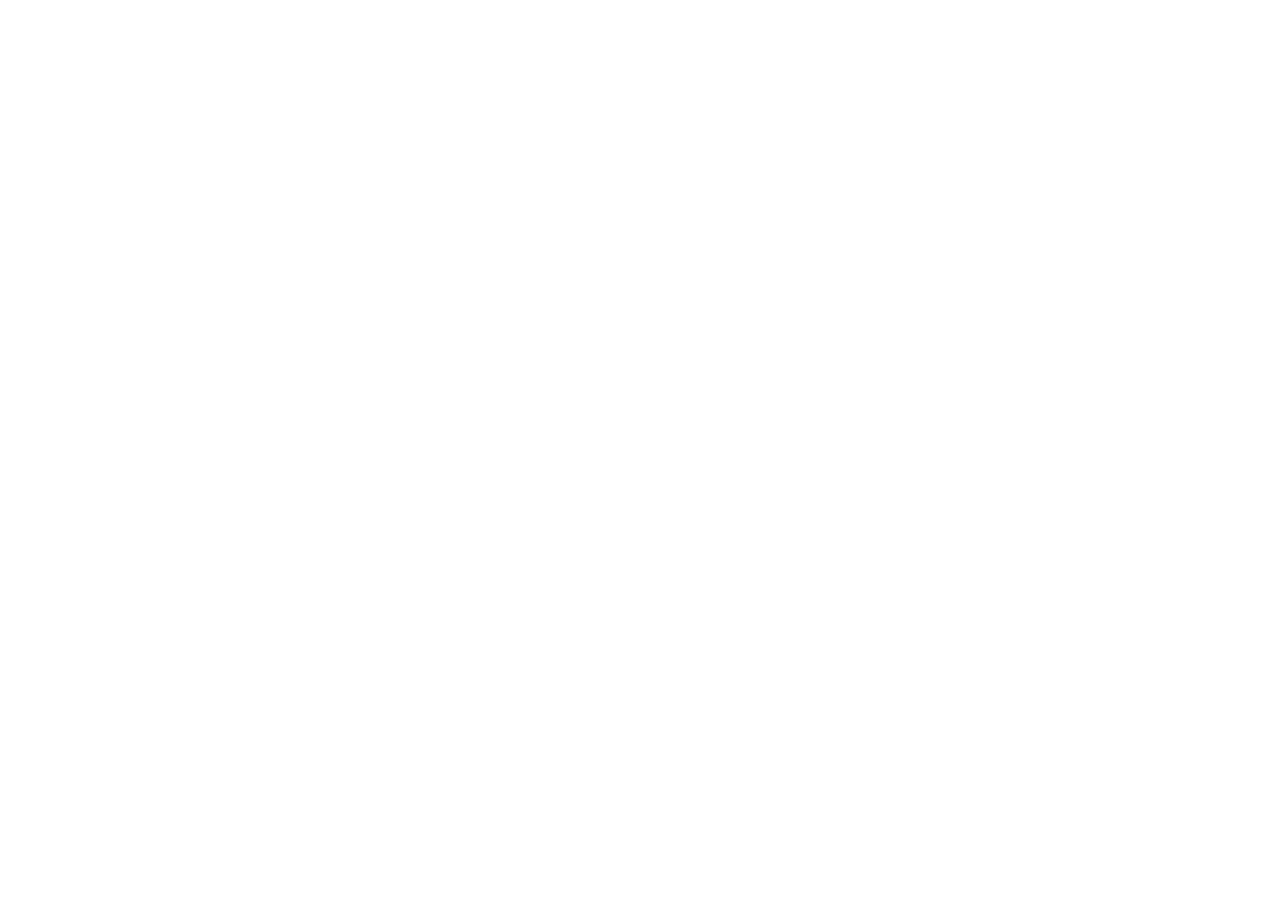
==== index.html @ 2dd249d5 "I started pseudo coding" ====
<!DOCTYPE html>
<html lang="en">
<head>
    <meta charset="UTF-8">
    <meta http-equiv="X-UA-Compatible" content="IE=edge">
    <meta name="viewport" content="width=device-width, initial-scale=1.0">
    <title>Document</title>
</head>
<body>
    
</body>
</html>
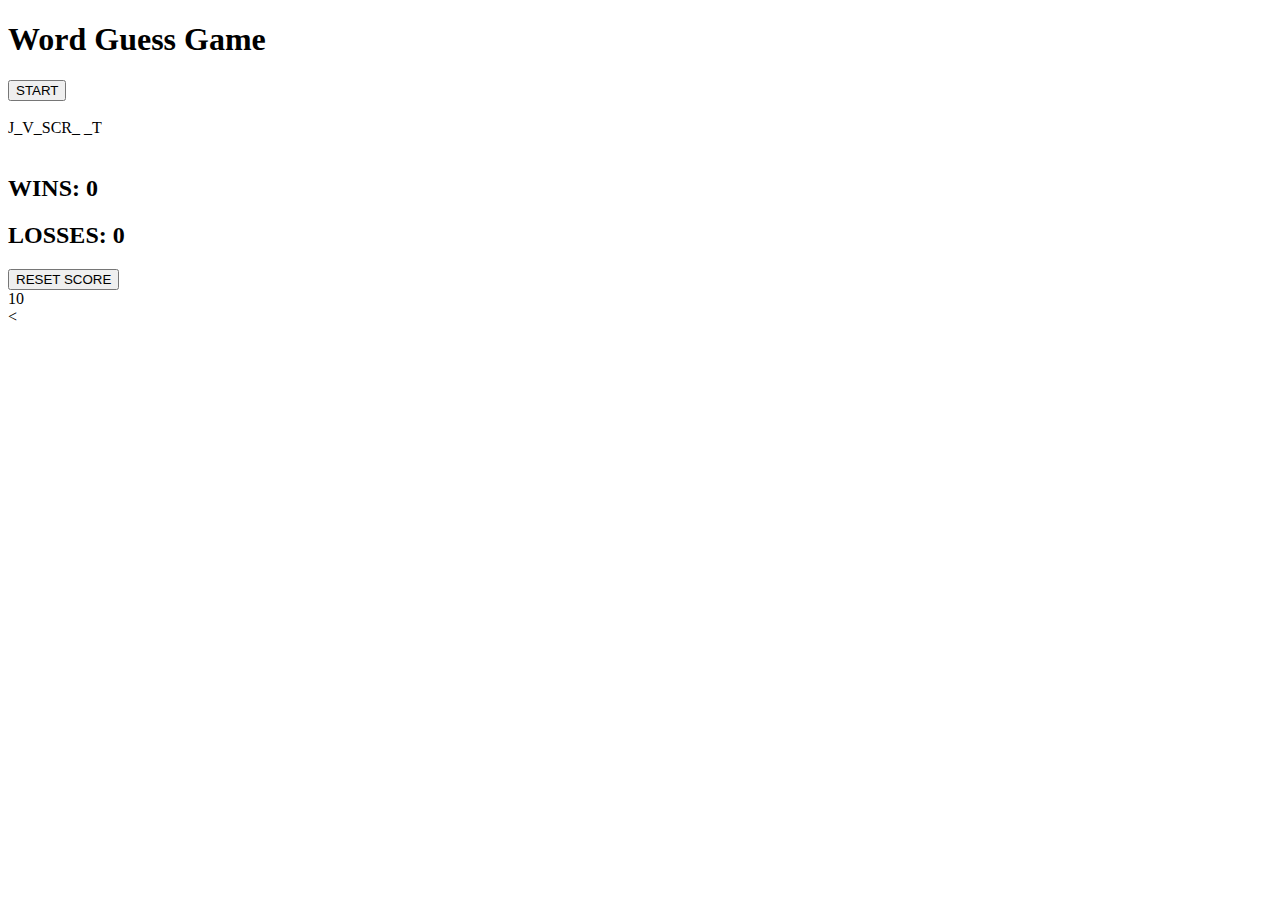
==== commit c77d389e: "i worked on the index.html" ====
--- a/index.html
+++ b/index.html
@@ -4,9 +4,43 @@
     <meta charset="UTF-8">
     <meta http-equiv="X-UA-Compatible" content="IE=edge">
     <meta name="viewport" content="width=device-width, initial-scale=1.0">
-    <title>Document</title>
+    <title>CSS Box Styling</title>
+    <link rel="stylesheet" href="./asset/css/style.css"
 </head>
+
 <body>
-    
+    <header>
+        <h1 class= "page-title">Word Guess Game</h1>
+        <button class="start-button">START</button> 
+    </header>
+
+
+<section>
+    <br><div class="card-box-1">
+        <div class="word-blank">J_V_SCR_ _T</div>
+    <br></div>
+</section>
+
+<section>
+    <div class="card-box-2">
+        <div class="result-card"</div>
+            <h2> WINS: <span class="win">0</span></h2>
+            <h2> LOSSES: <span class="lose">0</span></h2>
+                <button class="reset-btn"> RESET SCORE </button>
+    </div>
+
+    <div class="timer-card">
+        <div class="timer-text">
+            <div class="timer-counter">10</div>
+                <
+        </div>
+    </div>
+</section>
+
+
+
 </body>
+
+
+<script src="./asset/js/script.js"></script>
 </html>
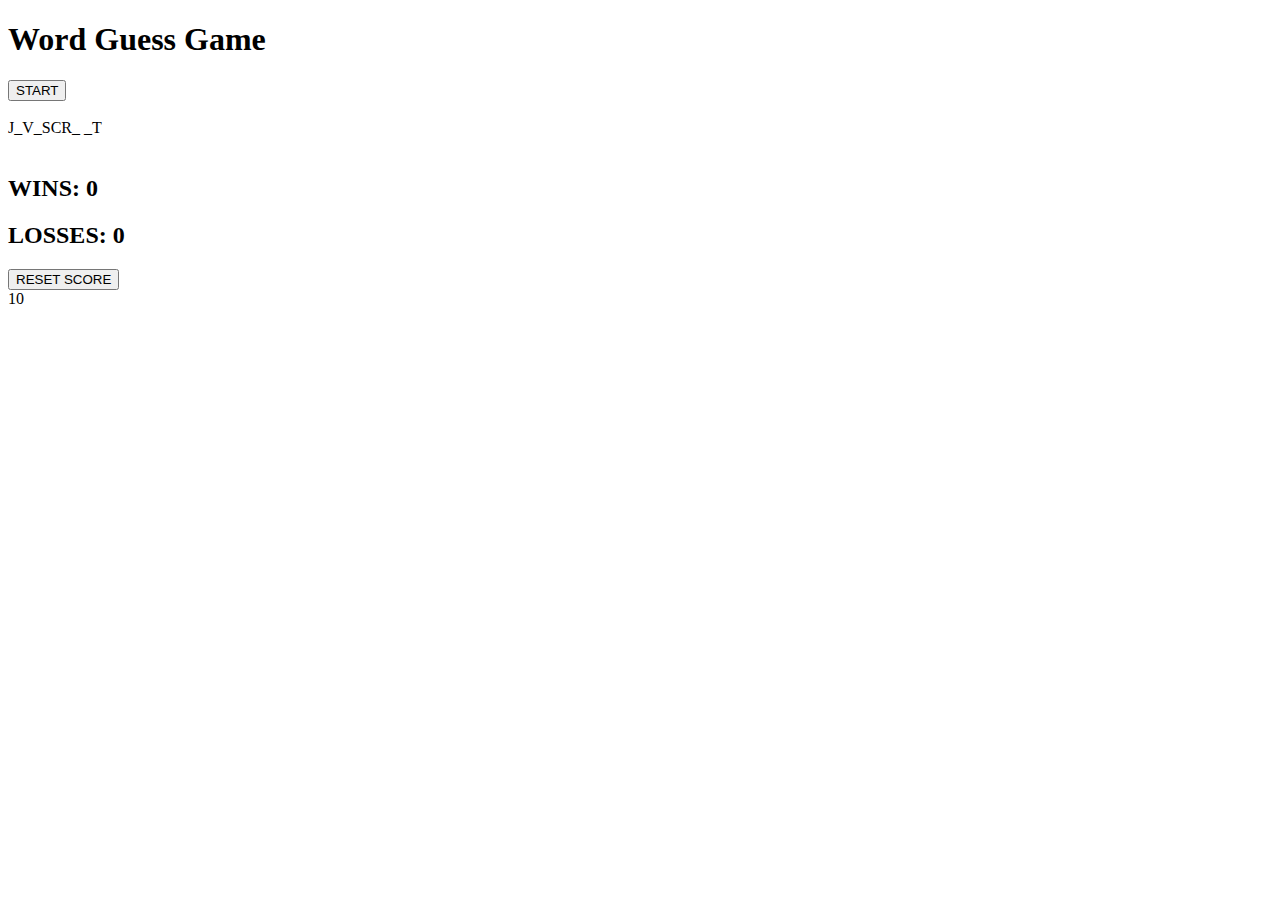
==== commit 5d737544: "i added more to my index.html" ====
--- a/index.html
+++ b/index.html
@@ -32,7 +32,7 @@
     <div class="timer-card">
         <div class="timer-text">
             <div class="timer-counter">10</div>
-                <
+                
         </div>
     </div>
 </section>
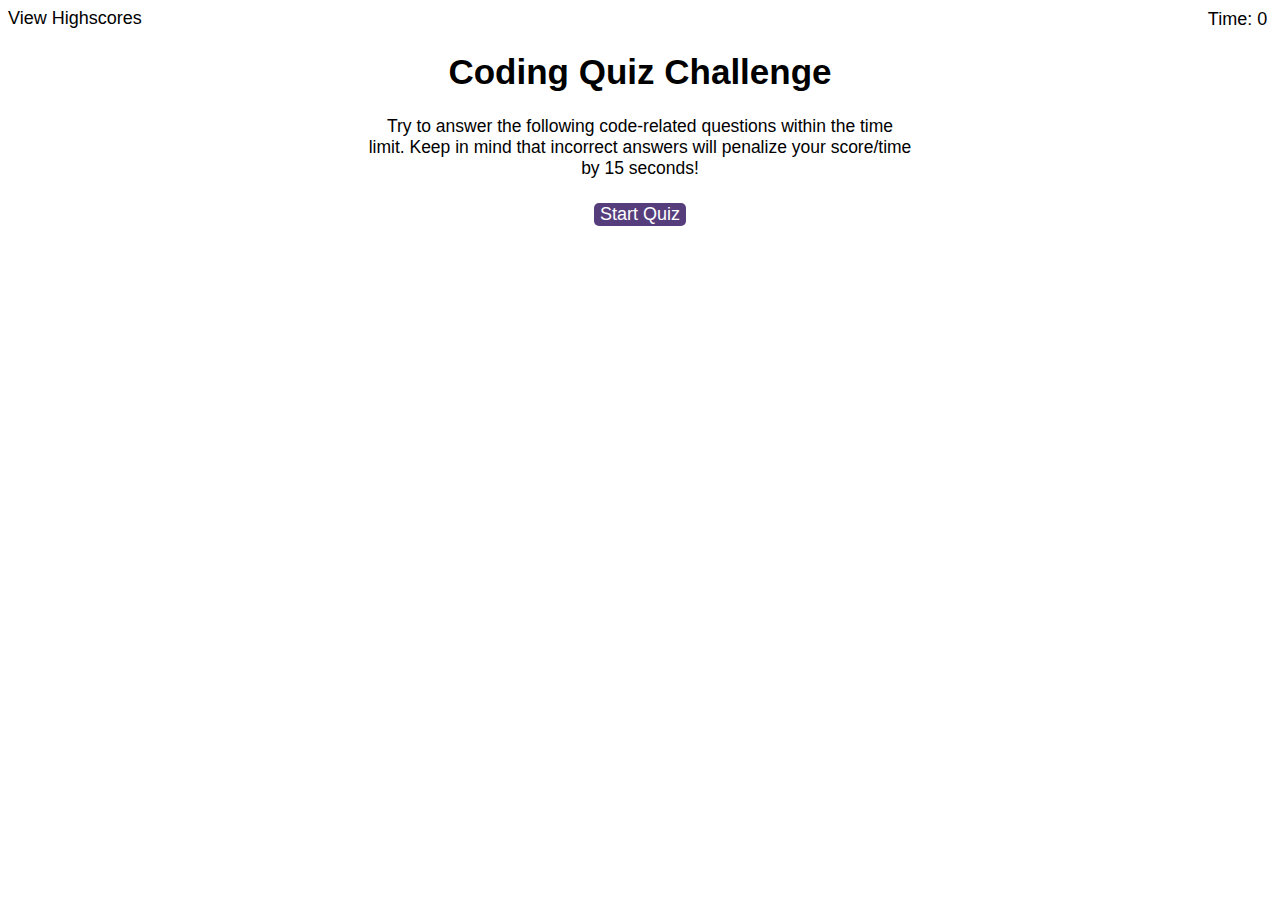
==== commit b5f419f1: "worked on pseudo code, html and js" ====
--- a/index.html
+++ b/index.html
@@ -4,43 +4,36 @@
     <meta charset="UTF-8">
     <meta http-equiv="X-UA-Compatible" content="IE=edge">
     <meta name="viewport" content="width=device-width, initial-scale=1.0">
-    <title>CSS Box Styling</title>
+    <title>Coding Quiz </title>
     <link rel="stylesheet" href="./asset/css/style.css"
 </head>
 
+
 <body>
+
     <header>
-        <h1 class= "page-title">Word Guess Game</h1>
-        <button class="start-button">START</button> 
-    </header>
+        <div class="highscore-btn"> View Highscores </div>
+        <div class="timer"> Time: 0 </div>
+    </header>  
 
+    <div class="container">
 
-<section>
-    <br><div class="card-box-1">
-        <div class="word-blank">J_V_SCR_ _T</div>
-    <br></div>
-</section>
+        <h1 id= "page-title">Coding Quiz Challenge</h1>
+    <p>
+        Try to answer the following code-related questions within the time <br>
+         limit. Keep in mind that incorrect answers will penalize your score/time <br> by 15 seconds!
+    </p>
+    
+    <button id="start-btn">Start Quiz</button> 
 
-<section>
-    <div class="card-box-2">
-        <div class="result-card"</div>
-            <h2> WINS: <span class="win">0</span></h2>
-            <h2> LOSSES: <span class="lose">0</span></h2>
-                <button class="reset-btn"> RESET SCORE </button>
-    </div>
+</div>
 
-    <div class="timer-card">
-        <div class="timer-text">
-            <div class="timer-counter">10</div>
-                
-        </div>
-    </div>
-</section>
-
+<div id="questions"></div>
 
 
 </body>
 
+<script src="./asset/js/logic.js"></script>
+<script src="./asset/js/scores.js"></script>
 
-<script src="./asset/js/script.js"></script>
 </html>
--- a/asset/css/style.css
+++ b/asset/css/style.css
@@ -0,0 +1,42 @@
+body{
+    text-align: center;
+
+}
+
+#page-title{
+    font-family:Arial, Helvetica, sans-serif;
+    font-size: 35px;
+}
+
+p{  
+    font-family:Arial, Helvetica, sans-serif;
+    font-size: 17.5px;
+}
+
+#start-btn{
+    color: white;
+    background-color: #563d7c;
+    font-size: 18px;
+    border: none;
+    border-radius: 5px;
+    margin-top: 7px;
+    transition: background-color 0.1s;
+}
+
+button:hover{background-color: #8570a5}
+
+.highscore-btn{
+    font-family: Arial, Helvetica, sans-serif;
+    display:flex;
+    font-size: 18px;
+}
+
+.timer{
+    font-family: Arial, Helvetica, sans-serif;
+    position: absolute;
+    top: 1%;
+    right: 1%;
+    font-size: 18px;
+
+}
+ 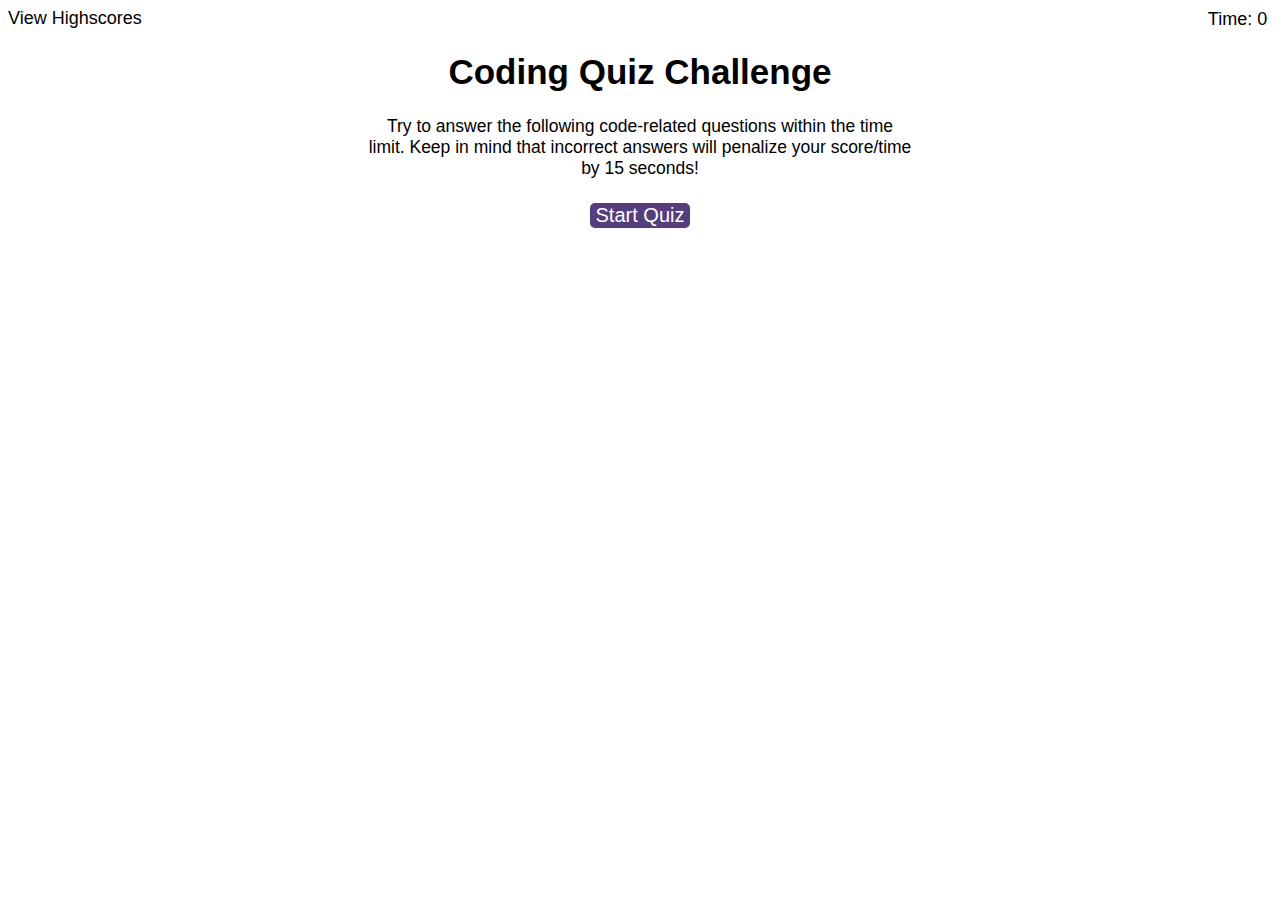
==== commit 9a8040a6: "worked on adding the first question to my quiz" ====
--- a/index.html
+++ b/index.html
@@ -30,8 +30,8 @@
 
 <div id="questions"></div>
 
+</body>
 
-</body>
 
 <script src="./asset/js/logic.js"></script>
 <script src="./asset/js/scores.js"></script>
--- a/asset/css/style.css
+++ b/asset/css/style.css
@@ -1,6 +1,5 @@
 body{
     text-align: center;
-
 }
 
 #page-title{
@@ -16,14 +15,14 @@
 #start-btn{
     color: white;
     background-color: #563d7c;
-    font-size: 18px;
+    font-size: 20px;
     border: none;
     border-radius: 5px;
     margin-top: 7px;
     transition: background-color 0.1s;
 }
 
-button:hover{background-color: #8570a5}
+#start-btn:hover{background-color: #8570a5}
 
 .highscore-btn{
     font-family: Arial, Helvetica, sans-serif;
@@ -37,6 +36,21 @@
     top: 1%;
     right: 1%;
     font-size: 18px;
+}
 
-}
+.optionButton{
+    background-color: #563d7c;
+    color: white;
+    list-style-position: inside;
+    font-size: 18px;
+    padding: 2px;
+    width: 100px;
+    border-radius: 8px;
+    margin: auto;
+    margin-bottom: 8px;
+    
+ }
+
+ .optionButton:hover{background-color: #8570a5}
+
  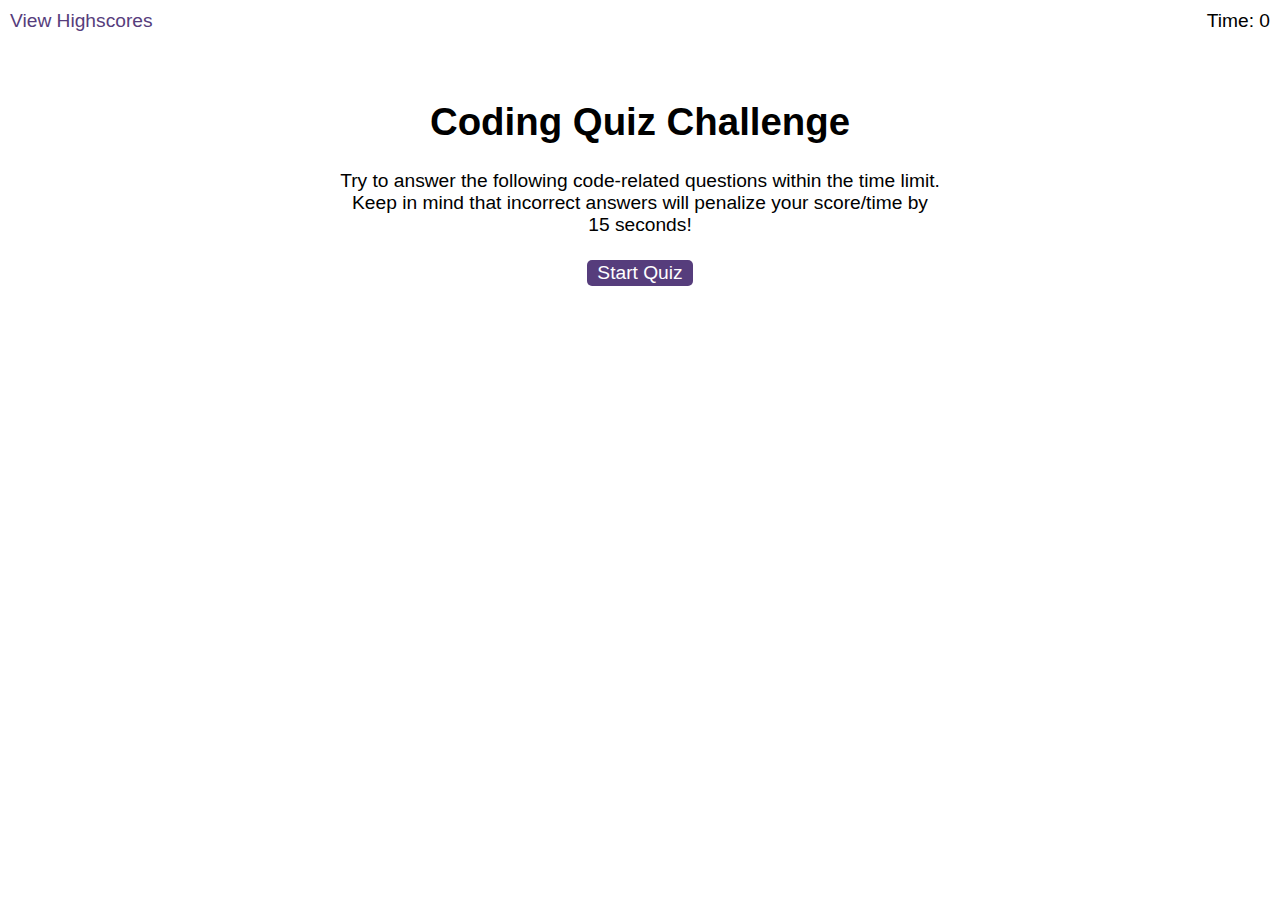
==== commit ea4039c9: "typing up the solution sheet" ====
--- a/index.html
+++ b/index.html
@@ -1,39 +1,49 @@
 <!DOCTYPE html>
 <html lang="en">
-<head>
-    <meta charset="UTF-8">
-    <meta http-equiv="X-UA-Compatible" content="IE=edge">
-    <meta name="viewport" content="width=device-width, initial-scale=1.0">
-    <title>Coding Quiz </title>
-    <link rel="stylesheet" href="./asset/css/style.css"
-</head>
+  <head>
+    <meta charset="UTF-8" />
+    <meta name="viewport" content="width=device-width, initial-scale=1.0" />
+    <meta http-equiv="X-UA-Compatible" content="ie=edge" />
+    <title>Coding Quiz</title>
 
+    <link rel="stylesheet" href="./asset/css/style.css" />
+  </head>
 
-<body>
+  <body>
+    <div class="scores"><a href="highscores.html">View Highscores</a></div>
 
-    <header>
-        <div class="highscore-btn"> View Highscores </div>
-        <div class="timer"> Time: 0 </div>
-    </header>  
+    <div class="timer">Time: <span id="time">0</span></div>
 
-    <div class="container">
+    <div class="wrapper">
+      <div id="start-screen" class="start">
+        <h1>Coding Quiz Challenge</h1>
+        <p>
+          Try to answer the following code-related questions within the time
+          limit. Keep in mind that incorrect answers will penalize your
+          score/time by 15 seconds!
+        </p>
+        <button id="start">Start Quiz</button>
+      </div>
 
-        <h1 id= "page-title">Coding Quiz Challenge</h1>
-    <p>
-        Try to answer the following code-related questions within the time <br>
-         limit. Keep in mind that incorrect answers will penalize your score/time <br> by 15 seconds!
-    </p>
-    
-    <button id="start-btn">Start Quiz</button> 
+      <div id="questions" class="hide">
+        <h2 id="question-title"></h2>
+        <div id="choices" class="choices"></div>
+      </div>
 
-</div>
+      <div id="end-screen" class="hide">
+        <h2>All done!</h2>
+        <p>Your final score is <span id="final-score"></span>.</p>
+        <p>
+          Enter initials: <input type="text" id="initials" max="3" />
+          <button id="submit">Submit</button>
+        </p>
+      </div>
 
-<div id="questions"></div>
+      <div id="feedback" class="feedback hide"></div>
+    </div>
+    <script src="./asset/js/questions.js"></script>
+    <script src="./asset/js/logic.js"></script>
 
-</body>
-
-
-<script src="./asset/js/logic.js"></script>
-<script src="./asset/js/scores.js"></script>
+  </body>
 
 </html>
--- a/asset/css/style.css
+++ b/asset/css/style.css
@@ -1,56 +1,88 @@
-body{
-    text-align: center;
+body {
+  font-family: Arial;
+  font-size: 120%;
 }
 
-#page-title{
-    font-family:Arial, Helvetica, sans-serif;
-    font-size: 35px;
+a {
+  color: #563d7c;
+  text-decoration: none;
+  transition: color 0.1s;
 }
 
-p{  
-    font-family:Arial, Helvetica, sans-serif;
-    font-size: 17.5px;
+a:hover {
+  color: #8570a5;
 }
 
-#start-btn{
-    color: white;
-    background-color: #563d7c;
-    font-size: 20px;
-    border: none;
-    border-radius: 5px;
-    margin-top: 7px;
-    transition: background-color 0.1s;
+button {
+  display: inline-block;
+  margin: 5px;
+  cursor: pointer;
+  font-size: 100%;
+  background-color: #563d7c;
+  border-radius: 5px;
+  padding: 2px 10px;
+  color: white;
+  border: 0;
+  transition: background-color 0.1s;
 }
 
-#start-btn:hover{background-color: #8570a5}
-
-.highscore-btn{
-    font-family: Arial, Helvetica, sans-serif;
-    display:flex;
-    font-size: 18px;
+button:hover {
+  background-color: #8570a5;
 }
 
-.timer{
-    font-family: Arial, Helvetica, sans-serif;
-    position: absolute;
-    top: 1%;
-    right: 1%;
-    font-size: 18px;
+.choices button {
+  display: block;
 }
 
-.optionButton{
-    background-color: #563d7c;
-    color: white;
-    list-style-position: inside;
-    font-size: 18px;
-    padding: 2px;
-    width: 100px;
-    border-radius: 8px;
-    margin: auto;
-    margin-bottom: 8px;
-    
- }
+input[type="text"] {
+  font-size: 100%;
+}
 
- .optionButton:hover{background-color: #8570a5}
+ol {
+  padding-left: 0px;
+  max-height: 400px;
+  overflow: auto;
+}
 
- +li {
+  padding: 5px;
+  list-style: decimal inside none;
+}
+
+li:nth-child(odd) {
+  background-color: #f3edfc;
+}
+
+.wrapper {
+  margin: 100px auto 0 auto;
+  max-width: 600px;
+}
+
+.hide {
+  display: none;
+}
+
+.start {
+  text-align: center;
+}
+
+.scores {
+  position: absolute;
+  top: 10px;
+  left: 10px;
+}
+
+.feedback {
+  font-style: italic;
+  font-size: 120%;
+  margin-top: 20px;
+  padding-top: 10px;
+  color: gray;
+  border-top: 2px solid #ccc;
+}
+
+.timer {
+  position: absolute;
+  top: 10px;
+  right: 10px;
+}
